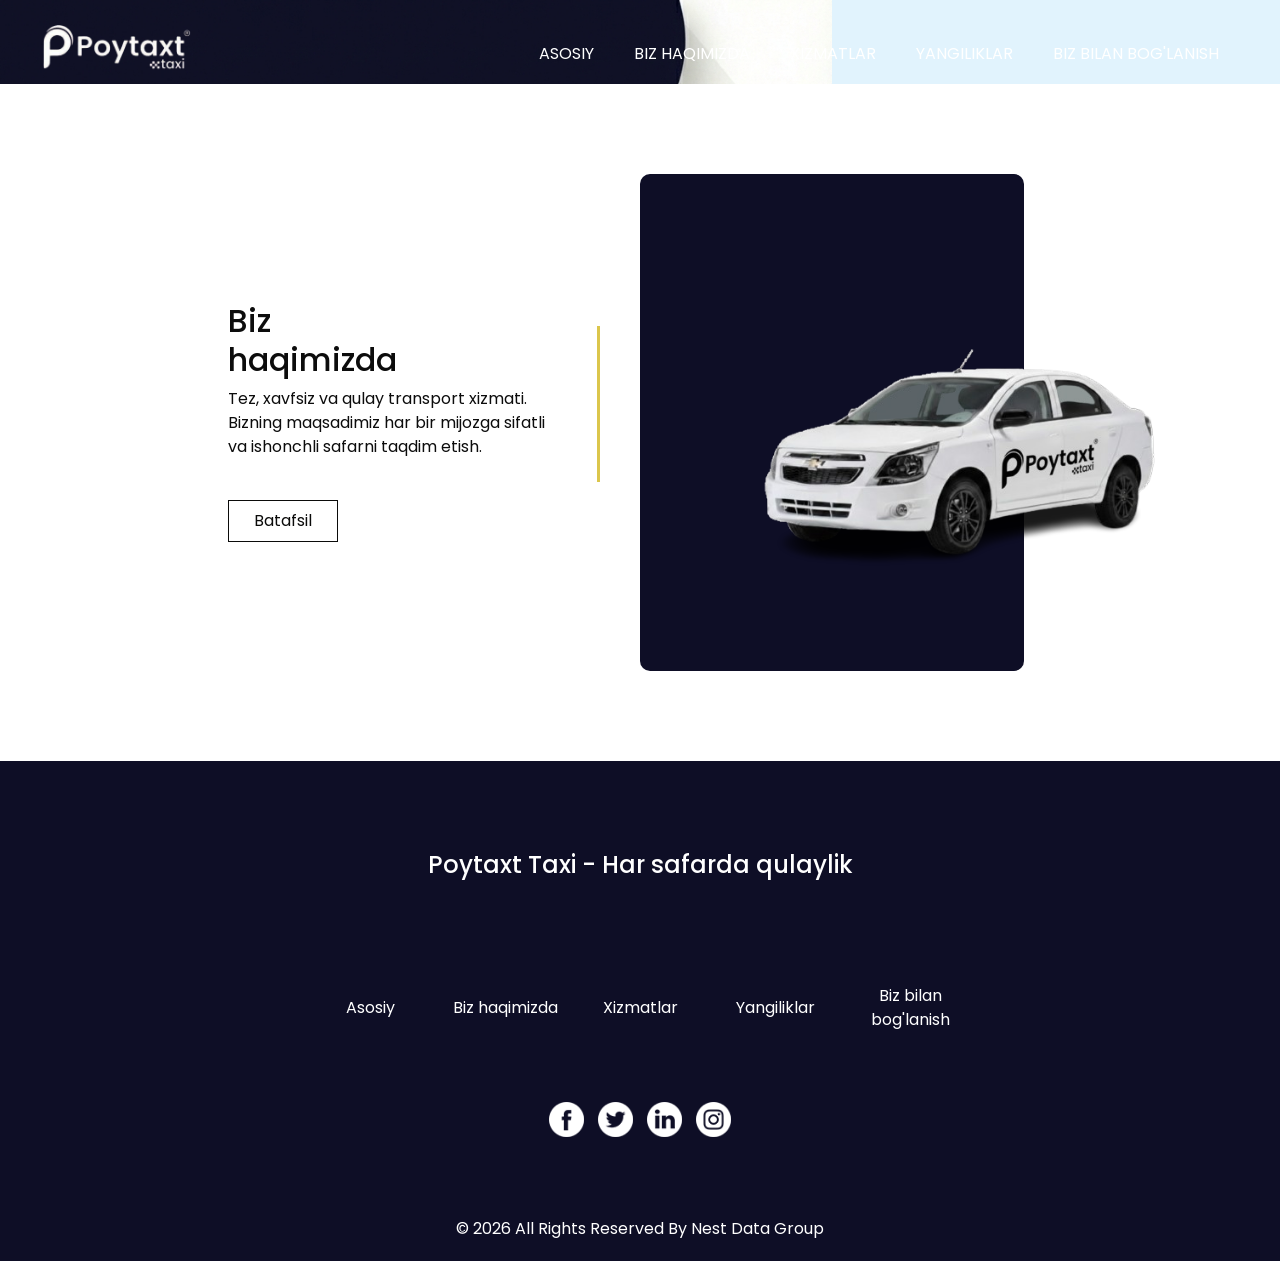
==== about.html @ 5a4f8e4b "first commit" ====
<!DOCTYPE html>
<html>

<head>
  <!-- Basic -->
  <meta charset="utf-8" />
  <meta http-equiv="X-UA-Compatible" content="IE=edge" />
  <!-- Mobile Metas -->
  <meta name="viewport" content="width=device-width, initial-scale=1, shrink-to-fit=no" />
  <!-- Site Metas -->
  <meta name="keywords" content="" />
  <meta name="description" content="" />
  <meta name="author" content="" />

  <title>Urotaxi</title>

  <!-- slider stylesheet -->
  <link rel="stylesheet" type="text/css" href="https://cdnjs.cloudflare.com/ajax/libs/OwlCarousel2/2.3.4/assets/owl.carousel.min.css" />

  <!-- bootstrap core css -->
  <link rel="stylesheet" type="text/css" href="css/bootstrap.css" />

  <!-- fonts style -->
  <link href="https://fonts.googleapis.com/css?family=Poppins:400,700&display=swap" rel="stylesheet">

  <!-- Custom styles for this template -->
  <link href="css/style.css" rel="stylesheet" />
  <!-- responsive style -->
  <link href="css/responsive.css" rel="stylesheet" />
</head>

<body class="sub_page">

  <div class="hero_area">
    <!-- header section strats -->
    <header class="header_section">
      <div class="container-fluid">
        <nav class="navbar navbar-expand-lg custom_nav-container ">
          <a class="navbar-brand" href="index.html">
            <img src="images/logo_99.png" alt="Poytaxt Taxi Logo" class="logo">
          </a>
          </a>
          <button class="navbar-toggler" type="button" data-toggle="collapse" data-target="#navbarSupportedContent" aria-controls="navbarSupportedContent" aria-expanded="false" aria-label="Toggle navigation">
            <span class="navbar-toggler-icon"></span>
          </button>

          <div class="collapse navbar-collapse" id="navbarSupportedContent">
            <div class="d-flex ml-auto flex-column flex-lg-row align-items-center">
              <ul class="navbar-nav  ">
                <li class="nav-item ">
                  <a class="nav-link" href="index.html">Asosiy <span class="sr-only">(current)</span></a>
                </li>
                <li class="nav-item active">
                  <a class="nav-link" href="about.html"> Biz haqimizda</a>
                </li>
                <li class="nav-item">
                  <a class="nav-link" href="service.html"> Xizmatlar </a>
                </li>
                <li class="nav-item">
                  <a class="nav-link" href="news.html"> Yangiliklar</a>
                </li>
                <li class="nav-item">
                  <a class="nav-link" href="contact.html">Biz bilan bog'lanish</a>
                </li>

              </ul>
            </div>
          </div>
        </nav>
      </div>
    </header>
    <!-- end header section -->
  </div>

  <!-- about section -->

  <section class="about_section layout_padding">
    <div class="container-fluid">
      <div class="row">
        <div class="col-lg-4 col-md-5 offset-lg-2 offset-md-1">
          <div class="detail-box">
            <h2>
              Biz <br>
              haqimizda
            </h2>
            <p>
              Tez, xavfsiz va qulay transport xizmati. Bizning maqsadimiz har bir mijozga sifatli va ishonchli safarni taqdim etish.
            </p>
            <a href="index.html">
              Batafsil
            </a>
          </div>
        </div>
        <div class="col-md-6">
          <div class="img-box">
            <img src="images/about-img.png" alt="">
          </div>
        </div>
      </div>
    </div>
  </section>

  <!-- end about section -->

  <!-- info section -->

  <section class="info_section layout_padding-top layout_padding2-bottom">
    <div class="container">
      <div class="box">
        <div class="info_form">
          <h4>
            Poytaxt Taxi - Har safarda qulaylik
          </h4>
          <form action="">

            <div class="d-flex justify-content-end">

            </div>
          </form>
        </div>
        <div class="info_links">
          <ul>
            <li class=" ">
              <a class="" href="index.html">Asosiy <span class="sr-only">(current)</span></a>
            </li>
            <li class="">
              <a class="" href="about.html"> Biz haqimizda</a>
            </li>
            <li class="">
              <a class="" href="service.html"> Xizmatlar </a>
            </li>
            <li class="">
              <a class="" href="news.html"> Yangiliklar</a>
            </li>
            <li class="">
              <a class="" href="contact.html">Biz bilan bog'lanish</a>
            </li>

          </ul>
        </div>
        <div class="info_social">
          <div>
            <a href="">
              <img src="images/fb.png" alt="">
            </a>
          </div>
          <div>
            <a href="">
              <img src="images/twitter.png" alt="">
            </a>
          </div>
          <div>
            <a href="">
              <img src="images/linkedin.png" alt="">
            </a>
          </div>
          <div>
            <a href="">
              <img src="images/instagram.png" alt="">
            </a>
          </div>
        </div>
      </div>
    </div>

  </section>

  <!-- end info section -->

  <!-- footer section -->
  <section class="container-fluid footer_section">
    <div class="container">
      <p>
        &copy; 2026 All Rights Reserved By
        <a href="https://html.design/">Nest Data Group</a>
      </p>
    </div>
  </section>
  <!-- footer section -->

  <script type="text/javascript" src="js/jquery-3.4.1.min.js"></script>
  <script type="text/javascript" src="js/bootstrap.js"></script>
  <script type="text/javascript" src="https://cdnjs.cloudflare.com/ajax/libs/OwlCarousel2/2.3.4/owl.carousel.min.js">
  </script>


  <!-- owl carousel script -->
  <script type="text/javascript">
    $(".owl-carousel").owlCarousel({
      loop: true,
      margin: 20,
      navText: [],
      autoplay: true,
      autoplayHoverPause: true,
      responsive: {
        0: {
          items: 1
        },
        768: {
          items: 2
        },
        1000: {
          items: 2
        }
      }
    });
  </script>
  <!-- end owl carousel script -->

</body>

</html>
---- css/style.css ----
html {
  overflow-x: hidden;
}

body {
  font-family: "Poppins", sans-serif;
  color: #0c0c0c;
  background-color: #ffffff;
}

.layout_padding {
  padding: 90px 0;
}

.layout_padding2 {
  padding: 45px 0;
}

.layout_padding2-top {
  padding-top: 45px;
}

.layout_padding2-bottom {
  padding-bottom: 45px;
}

.layout_padding-top {
  padding-top: 90px;
}

.layout_padding-bottom {
  padding-bottom: 90px;
}

.heading_container {
  display: -webkit-box;
  display: -ms-flexbox;
  display: flex;
  margin-bottom: 45px;
}

.heading_container h2 {
  position: relative;
  margin: 0;
  padding: 10px 0;
}

.heading_container h2::before {
  content: "";
  position: absolute;
  width: 3px;
  height: 100%;
  top: 50%;
  right: -45px;
  -webkit-transform: translateY(-50%);
          transform: translateY(-50%);
  z-index: 1;
  background-color: #dbc64c;
  background-repeat: no-repeat;
}

/*header section*/
.hero_area {
  min-height: 100vh;
  position: relative;
  background-image: url(../images/hero-bg.jpg);
  background-size: cover;
}

.hero_area::before {
  content: "";
  position: absolute;
  top: 0;
  left: 0;
  height: 100%;
  width: 65%;
  background-image: url(../images/hero-bg2.png);
  background-size: 100%;
  background-repeat: no-repeat;
}

.sub_page .hero_area {
  min-height: auto;
  background-image: none;
  background-color: #e1f3fd;
}

.sub_page .service_section {
  margin: 45px auto;
}

.header_section .container-fluid {
  padding-right: 25px;
  padding-left: 25px;
}

.header_section .nav_container {
  margin: 0 auto;
}

.custom_nav-container .navbar-nav .nav-item .nav-link {
  margin: 10px 20px;
  padding: 0;
  color: white;
  text-align: center;
  position: relative;
  text-transform: uppercase;
}

a,
a:hover,
a:focus {
  text-decoration: none;
}

a:hover,
a:focus {
  color: initial;
}

.btn,
.btn:focus {
  outline: none !important;
  -webkit-box-shadow: none;
          box-shadow: none;
}

.custom_nav-container .nav_search-btn {
  background-image: url(../images/search-icon.png);
  background-size: 20px;
  background-repeat: no-repeat;
  background-position: center 5px;
  width: 35px;
  height: 35px;
  padding: 0;
  border: none;
}

.navbar-brand {
  display: -webkit-box;
  display: -ms-flexbox;
  display: flex;
}

.navbar-brand span {
  font-size: 24px;
  font-weight: 700;
  color: white;
  text-transform: uppercase;
}

.custom_nav-container {
  z-index: 99999;
  padding-top: 20px;
  -webkit-box-align: end;
      -ms-flex-align: end;
          align-items: flex-end;
}

.navbar-expand-lg .navbar-collapse {
  -webkit-box-align: end;
      -ms-flex-align: end;
          align-items: flex-end;
}

.custom_nav-container .navbar-toggler {
  outline: none;
}

.custom_nav-container .navbar-toggler .navbar-toggler-icon {
  background-image: url(../images/menu.png);
  background-size: 45px;
}

/*end header section*/
/* slider section */
.slider_section {
  height: calc(100% - 80px);
  display: -webkit-box;
  display: -ms-flexbox;
  display: flex;
  -webkit-box-align: center;
      -ms-flex-align: center;
          align-items: center;
  z-index: 2;
  color: #3b3a3a;
  padding: 45px 0 75px 0;
}

.slider_section .row {
  -webkit-box-align: center;
      -ms-flex-align: center;
          align-items: center;
}

.slider_section div#carouselExampleIndicators {
  width: 130%;
  margin-left: -20%;
  position: unset;
}

.slider_section .box {
  padding-left: 15%;
  margin-bottom: 100px;
}

.slider_section .box .detail-box {
  padding-right: 10%;
}

.slider_section .box .detail-box h4 {
  font-weight: bold;
  margin-bottom: 0;
  color: #4f4f4f;
}

.slider_section .box .detail-box h1 {
  font-weight: bold;
  margin-bottom: 30px;
  text-transform: uppercase;
  font-size: 3rem;
  color: #4f4f4f;
}

/* Mobile uchun */
@media (max-width: 768px) {
  .slider_section .box .detail-box h1 {
    font-size: 1.8rem;
  }
}

.slider_section .box .img-box {
  margin: 0 7%;
}

.slider_section .box .img-box img {
  width: 100%;
}

.slider_section .box .btn-box {
  margin-top: 15px;
}

.slider_section .box .btn-box a {
  text-align: center;
  display: inline-block;
  padding: 8px 30px;
  border: 1px solid #0b0b0a;
  background-color: transparent;
  color: #0b0b0a;
}

.slider_section .box .btn-box a:hover {
  background-color: #0b0b0a;
  color: #ffffff;
}

.slider_section .slider_form {
  width: 400px;
  padding: 25px;
  background-color: #0E0E26;
  border-radius: 10px;
  margin: auto;
}

.slider_section .slider_form h4 {
  font-weight: bold;
  text-align: center;
  color: #ffffff;
  margin-bottom: 20px;
}

.slider_section .slider_form form {
  margin: 15px 0;
}

.slider_section .slider_form form input {
  width: 100%;
  height: 40px;
  border: none;
  outline: none;
  margin-bottom: 15px;
  padding-left: 15px;
}

.slider_section .slider_form form .btm_input {
  display: -webkit-box;
  display: -ms-flexbox;
  display: flex;
}

.slider_section .slider_form form .btm_input input {
  width: calc(95% - 116px);
  margin: 0;
  margin-right: 10px;
}

.slider_section .slider_form form .btm_input button {
  -webkit-box-flex: 1;
      -ms-flex: 1;
          flex: 1;
  min-width: 116px;
  border: 2px solid #ffffff; /* oq ramka qo‘shildi */
  border-radius: 5px; /* ixtiyoriy: biroz yumaloq burchaklar */
  outline: none;
  background-color: #0E0E26;
  color: #ffffff;
  padding: 10px 20px; /* ixtiyoriy: kattaroq click zone uchun */
  cursor: pointer; /* sichqoncha ustida ko‘rinadigan qo‘shimcha */
  transition: 0.3s ease; /* hoverda yumshoq effekt uchun */
}

/* hover effekti (ixtiyoriy) */
.slider_section .slider_form form .btm_input button:hover {
  background-color: #ffffff;
  color: #0E0E26;
}

.slider_section .carousel-indicators {
  margin: 0;
  -webkit-box-pack: start;
      -ms-flex-pack: start;
          justify-content: flex-start;
  left: 10%;
}

.slider_section .carousel-indicators li {
  width: 18px;
  height: 18px;
  border-radius: 100%;
  background-color: #282828;
  opacity: 1;
}

.slider_section .carousel-indicators li.active {
  background-color: #dbc64c;
}

.about_section .row {
  -webkit-box-align: center;
      -ms-flex-align: center;
          align-items: center;
}

.about_section .detail-box {
  position: relative;
  padding-right: 75px;
}

.about_section .detail-box a {
  display: inline-block;
  padding: 8px 25px;
  border: 1px solid #0b0b0a;
  background-color: transparent;
  color: #0b0b0a;
  margin-top: 25px;
}

.about_section .detail-box a:hover {
  background-color: #0b0b0a;
  color: #ffffff;
}

.about_section .detail-box::before {
  content: "";
  position: absolute;
  width: 3px;
  height: 65%;
  top: 10%;
  right: 25px;
  z-index: 1;
  background-color: #dbc64c;
  background-repeat: no-repeat;
}

.about_section .img-box {
  padding: 75px 45px;
}

.about_section .img-box img {
  width: 100%;
  position: relative;
  z-index: 2;
}

.about_section .img-box::before {
  content: "";
  position: absolute;
  top: 0;
  left: 0;
  width: 60%;
  height: 100%;
  background-color: #0E0E26;
  z-index: 1;
  border-radius: 10px;
}

.service_section {
  width: 95%;
  margin: auto;
  border: 1px solid #e5e5e5;
}

.service_section .service_container {
  display: -webkit-box;
  display: -ms-flexbox;
  display: flex;
  text-align: center;
  -webkit-box-pack: justify;
      -ms-flex-pack: justify;
          justify-content: space-between;
}

.service_section .service_container .box .img-box {
  height: 85px;
  display: -webkit-box;
  display: -ms-flexbox;
  display: flex;
  -webkit-box-pack: center;
      -ms-flex-pack: center;
          justify-content: center;
  -webkit-box-align: end;
      -ms-flex-align: end;
          align-items: flex-end;
}

.service_section .service_container .box .img-box img {
  max-width: 100%;
  max-height: 100%;
}

.service_section .service_container .box .detail-box {
  margin-top: 15px;
}

.service_section .service_container .box .detail-box h5 {
  font-weight: bold;
}

.service_section .service_container .box .detail-box a {
  display: inline-block;
  padding: 7px 20px;
  border: 1px solid #0b0b0a;
  background-color: transparent;
  color: #0b0b0a;
}

.service_section .service_container .box .detail-box a:hover {
  background-color: #0b0b0a;
  color: #ffffff;
}

.news_section .news_container {
  display: -webkit-box;
  display: -ms-flexbox;
  display: flex;
  -webkit-box-pack: center;
      -ms-flex-pack: center;
          justify-content: center;
  padding: 0 25px;
}

.news_section .news_container .date-box {
  background-color: #252525;
  padding: 7px 25px;
  color: #ffffff;
  margin-bottom: -15px;
  position: relative;
  z-index: 2;
}

.news_section .news_container .date-box h6 {
  margin: 0;
}

.news_section .news_container .box {
  margin: 0 20px;
  display: -webkit-box;
  display: -ms-flexbox;
  display: flex;
  -webkit-box-orient: vertical;
  -webkit-box-direction: normal;
      -ms-flex-direction: column;
          flex-direction: column;
  -webkit-box-align: center;
      -ms-flex-align: center;
          align-items: center;
}

.news_section .news_container .box .img-box {
  width: 100%;
}

.news_section .news_container .box .img-box img {
  width: 100%;
}

.news_section .news_container .box .detail-box {
  background-color: #0E0E26;
  color:white;
  padding: 15px;
}

.news_section .news_container .box .detail-box h6 {
  font-weight: bold;
  font-size: 18px;
}

.news_section .news_container .box .detail-box p {
  margin: 0;
}

.client_section .carousel-wrap {
  margin: 0 auto;
  padding: 0 5%;
  position: relative;
}

.client_section .owl-nav > div {
  margin-top: -26px;
  position: absolute;
  top: 50%;
  color: #cdcbcd;
}

.client_section .owl-carousel .owl-nav .owl-prev,
.client_section .owl-carousel .owl-nav .owl-next {
  width: 50px;
  height: 50px;
  background-color: #000000;
  background-size: 9px;
  background-position: center;
  border-radius: 100%;
  background-repeat: no-repeat;
  position: absolute;
  top: 50%;
  -webkit-transform: translateY(-50%);
          transform: translateY(-50%);
  outline: none;
}

.client_section .owl-carousel .owl-nav .owl-prev:hover,
.client_section .owl-carousel .owl-nav .owl-next:hover {
  background-color: #0E0E26;
}

.client_section .owl-carousel .owl-nav .owl-prev {
  background-image: url(../images/prev.png);
  left: -10%;
}

.client_section .owl-carousel .owl-nav .owl-prev:hover {
  background-image: url(../images/prev-white.png);
}

.client_section .owl-carousel .owl-nav .owl-next {
  right: -10%;
  background-image: url(../images/next.png);
}

.client_section .owl-carousel .owl-nav .owl-next:hover {
  background-image: url(../images/next-white.png);
}

.client_section .box {
  padding: 35px 45px 15px 45px;
  margin: 15px;
  -webkit-box-shadow: 0 0 25px 0 rgba(0, 0, 0, 0.1);
          box-shadow: 0 0 25px 0 rgba(0, 0, 0, 0.1);
  position: relative;
}

.client_section .box .img-box {
  max-width: 125px;
  min-width: 125px;
}

.client_section .box .img-box img {
  width: 100%;
}

.client_section .box .detail-box {
  margin-top: 15px;
}

.client_section .box .detail-box img {
  width: 25px;
}

.client_section .box > div {
  position: relative;
  z-index: 2;
}

.client_section .box::after {
  content: "";
  position: absolute;
  top: 0;
  left: 0;
  width: 100%;
  height: 90px;
  background-color: #0E0E26;
  z-index: 1;
}

.client_section .carousel-wrap {
  margin: 0 auto;
  padding: 0 5%;
  position: relative;
  margin-bottom: 45px;
}

.client_section .owl-carousel .owl-nav .owl-prev,
.client_section .owl-carousel .owl-nav .owl-next {
  width: 50px;
  height: 50px;
  background-color: #252525;
  background-size: 15px;
  background-position: center;
  border-radius: 100%;
  background-repeat: no-repeat;
  position: absolute;
  top: initial;
  bottom: -75px;
  outline: none;
}

.client_section .owl-carousel .owl-nav .owl-prev:hover,
.client_section .owl-carousel .owl-nav .owl-next:hover {
  background-color: #0E0E26;
}

.client_section .owl-carousel .owl-nav .owl-prev {
  background-image: url(../images/prev.png);
  left: -5%;
}

.client_section .owl-carousel .owl-nav .owl-next {
  left: calc(-5% + 55px);
  background-image: url(../images/next.png);
}

.client_section .owl-carousel .owl-dots.disabled,
.client_section .owl-carousel .owl-nav.disabled {
  display: block;
}

.contact_section .row {
  -webkit-box-align: center;
      -ms-flex-align: center;
          align-items: center;
}

.contact_section .contact_form {
  padding: 25px;
  background-color: #0E0E26;
  margin: 0 45px;
}

.contact_section .contact_form h4 {
  color: #ffffff;
  margin-bottom: 20px;
}

.contact_section .contact_form form {
  margin: 15px 0;
}

.contact_section .contact_form form input {
  width: 100%;
  height: 40px;
  border: none;
  outline: none;
  margin-bottom: 15px;
  padding-left: 15px;
}

.contact_section .contact_form form input.message_input {
  height: 75px;
}

.contact_section .contact_form form button {
  padding: 8px 30px;
  border: 2px solid #ffffff; /* oq ramka */
  border-radius: 5px;         /* yumaloq burchaklar */
  outline: none;
  background-color: #0E0E26;
  color: #ffffff;
  font-size: 15px;
  text-transform: uppercase;
  font-weight: bold;
  cursor: pointer;             /* sichqoncha ko‘rsatgichi */
  transition: 0.3s ease;       /* hoverda yumshoq o‘tish */
}

/* Hover effekti */
.contact_section .contact_form form button:hover {
  background-color: #ffffff;  /* fon oqga o‘zgaradi */
  color: #0E0E26;             /* text qora bo‘ladi */
  border-color: #0E0E26;      /* hoverda ramkani fon bilan moslash */
}

.contact_section .img-box img {
  width: 100%;
}

.app_section {
  background-color: #0E0E26;
  color: #ffffff;
}

.app_section .row {
  -webkit-box-align: center;
      -ms-flex-align: center;
          align-items: center;
}

.app_section .detail-box h2 {
  color: white;
  text-transform: uppercase;
  font-weight: bold;
}

.app_section .detail-box .text-box {
  margin-top: 25px;
}

.app_section .detail-box .text-box h5 {
  text-transform: uppercase;
  font-size: 22px;
  font-weight: bold;
  padding-top: 70px;
}

.app_section .detail-box .btn-box {
  margin: 25px -5px 0 -5px;
  display: -webkit-box;
  display: -ms-flexbox;
  display: flex;
}

.app_section .detail-box .btn-box a {
  margin: 5px;
}

.app_section .img-box {
  display: -webkit-box;
  display: -ms-flexbox;
  display: flex;
  -webkit-box-pack: center;
      -ms-flex-pack: center;
          justify-content: center;
  -webkit-box-align: center;
      -ms-flex-align: center;
          align-items: center;
}

.app_section .img-box img {
  max-width: 100%;
}

.why_section .why_container {
  padding-left: 10%;
}

.why_section .box {
  display: -webkit-box;
  display: -ms-flexbox;
  display: flex;
  -webkit-box-align: center;
      -ms-flex-align: center;
          align-items: center;
}

.why_section .box .img-box {
  min-width: 90px;
  min-height: 90px;
  background-color: #252525;
  border-radius: 100%;
  display: -webkit-box;
  display: -ms-flexbox;
  display: flex;
  -webkit-box-pack: center;
      -ms-flex-pack: center;
          justify-content: center;
  -webkit-box-align: center;
      -ms-flex-align: center;
          align-items: center;
  margin-right: 45px;
}

.why_section .box .img-box img {
  max-width: 30px;
  -webkit-transition: all 1s;
  transition: all 1s;
}

.why_section .box .img-box .img-2 {
  display: none;
  opacity: 0;
}

.why_section .box .detail-box h5 {
  font-weight: bold;
}

.why_section .box .detail-box p {
  margin: 0;
}

.why_section .box:nth-child(2) {
  margin: 35px 0;
}

.why_section .box:hover .img-box {
  background-color: #0E0E26;
}

.why_section .box:hover .img-box .img-1 {
  display: none;
  opacity: 0;
}

.why_section .box:hover .img-box .img-2 {
  display: -webkit-inline-box;
  display: -ms-inline-flexbox;
  display: inline-flex;
  opacity: 1;
}

/* info section */
.info_section {
  background-color: #0E0E26;
  color: #ffffff;
}

.info_section .box {
  width: 100%;
  max-width: 675px;
  margin: 0 auto;
}

.info_section .info_form {
  margin: 0 auto;
  margin-bottom: 45px;
}

.info_section .info_form h4 {
  text-align: center;
  margin-bottom: 35px;
}

.info_section .info_form form {
  display: -webkit-box;
  display: -ms-flexbox;
  display: flex;
  -webkit-box-align: stretch;
      -ms-flex-align: stretch;
          align-items: stretch;
}

.info_section .info_form form input {
  background-color: #ffffff;
  border: none;
  width: calc(100% - 55px);
  outline: none;
  color: #000000;
  height: 42.4px;
  padding-left: 15px;
}

.info_section .info_form form input ::-webkit-input-placeholder {
  color: #9a9999;
}

.info_section .info_form form input :-ms-input-placeholder {
  color: #9a9999;
}

.info_section .info_form form input ::-ms-input-placeholder {
  color: #9a9999;
}

.info_section .info_form form input ::placeholder {
  color: #9a9999;
}

.info_section .info_form form button {
  border: none;
  outline: none;
  background-color: #0E0E26;
  width: 55px;
  font-size: 15px;
  text-transform: uppercase;
  background-image: url(../images/right-arrow.png);
  background-size: 24px;
  background-position: center;
  background-repeat: no-repeat;
}

.info_section .info_links ul {
  padding: 0;
  display: -webkit-box;
  display: -ms-flexbox;
  display: flex;
  -ms-flex-wrap: wrap;
      flex-wrap: wrap;
}

.info_section .info_links ul li {
  list-style-type: none;
  -webkit-box-flex: 1;
      -ms-flex: 1;
          flex: 1;
  text-align: center;
  display: -webkit-box;
  display: -ms-flexbox;
  display: flex;
  -webkit-box-pack: center;
      -ms-flex-pack: center;
          justify-content: center;
}

.info_section .info_links ul li a {
  color: #ffffff;
  padding: 10px;
}

.info_section .info_links a {
  display: -webkit-box;
  display: -ms-flexbox;
  display: flex;
  -webkit-box-align: center;
      -ms-flex-align: center;
          align-items: center;
  margin: 15px 0;
}

.info_section .info_social {
  display: -webkit-box;
  display: -ms-flexbox;
  display: flex;
  -webkit-box-pack: center;
      -ms-flex-pack: center;
          justify-content: center;
  margin: 45px auto 15px auto;
}

.info_section .info_social img {
  width: 35px;
  margin: 0 7px;
}

/* end info section */
/* footer section*/
.footer_section {
  background-color: #0E0E26;
  display: -webkit-box;
  display: -ms-flexbox;
  display: flex;
  -webkit-box-pack: center;
      -ms-flex-pack: center;
          justify-content: center;
  position: relative;
}

.footer_section p {
  color: white;
  margin: 0 auto;
  text-align: center;
  padding: 20px 0;
  width: 55%;
}

.footer_section a {
  color: white;
}
/*# sourceMappingURL=style.css.map */

.logo {
  height: 46px;     /* match navbar height */
  width: auto;      /* keeps proportions */
}
---- css/responsive.css ----
@media (max-width: 1120px) {}

@media (max-width: 992px) {
  .hero_area {
    min-height: auto;
  }

  .hero_area::before {
    width: 100%;
  }

  .slider_section .slider_form {
    width: 100%;
    max-width: 550px;
    margin-top: 45px;
    margin-bottom: 75px;
  }

  .slider_section .carousel-indicators {
    left: 0;
    justify-content: center;
  }

  .news_section .news_container {
    flex-direction: column;
  }

  .news_section .news_container .box:nth-child(2) {
    margin-top: 75px;
    margin-bottom: 75px;
  }

  .contact_section .contact_form {
    padding: 25px 15px;
    margin: 0 auto;
    max-width: 475px;
  }

  .why_section .why_container {
    padding: 0;
  }

  .info_section .box {
    width: 100%;
  }

  .footer_section p {
    width: 100%;
  }
}

@media (max-width: 768px) {

  .about_section .detail-box {
    padding: 0;
    margin-bottom: 45px;
  }

  .about_section .detail-box::before {
    right: -5px;
  }

  .about_section .img-box {
    padding: 45px 0;
  }

  .service_section .service_container .box:nth-child(2) {
    margin: 45px 0;
  }

  .service_section .service_container {
    flex-direction: column;
  }

  .contact_section .img-box {
    padding-left: 25px;
    margin-top: 35px;
  }

  .app_section .detail-box {
    margin-bottom: 35px;
  }

  .info_section .info_links ul {
    flex-direction: column;
    align-items: center;
  }


}

@media (max-width: 576px) {
  .news_section .news_container {
    padding: 0;
  }
}

@media (max-width: 480px) {}

@media (max-width: 420px) {
  .why_section .box {
    flex-direction: column;
    align-items: center;
    text-align: center;
  }

  .why_section .box .img-box {
    margin: 0;
    margin-bottom: 25px;
  }
}

@media (max-width: 360px) {
  .app_section .detail-box .btn-box {
    flex-direction: column;
    align-items: center;
  }
}

@media (min-width: 1200px) {
  .container {
    max-width: 1170px;
  }
}
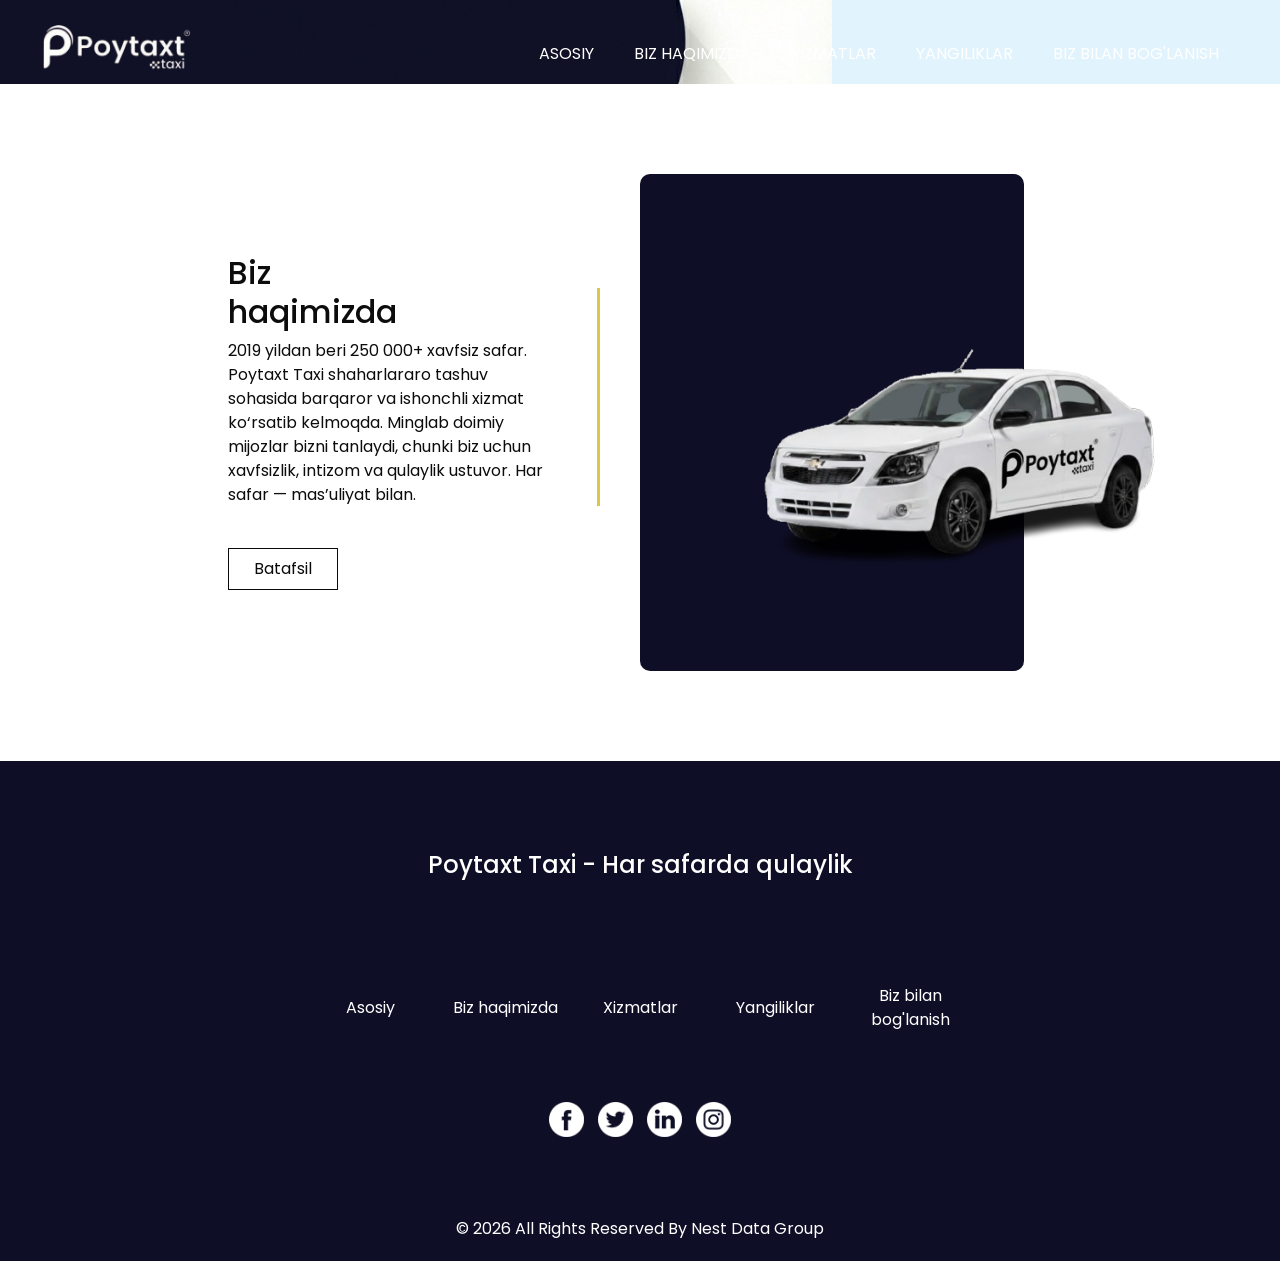
==== commit 5cccd7d9: "about changed" ====
--- a/about.html
+++ b/about.html
@@ -84,7 +84,9 @@
               haqimizda
             </h2>
             <p>
-              Tez, xavfsiz va qulay transport xizmati. Bizning maqsadimiz har bir mijozga sifatli va ishonchli safarni taqdim etish.
+              2019 yildan beri 250 000+ xavfsiz safar.<br>
+              Poytaxt Taxi shaharlararo tashuv sohasida barqaror va ishonchli xizmat ko‘rsatib kelmoqda. Minglab doimiy mijozlar bizni tanlaydi, chunki biz uchun xavfsizlik, intizom va qulaylik ustuvor.
+              Har safar — mas’uliyat bilan.
             </p>
             <a href="index.html">
               Batafsil
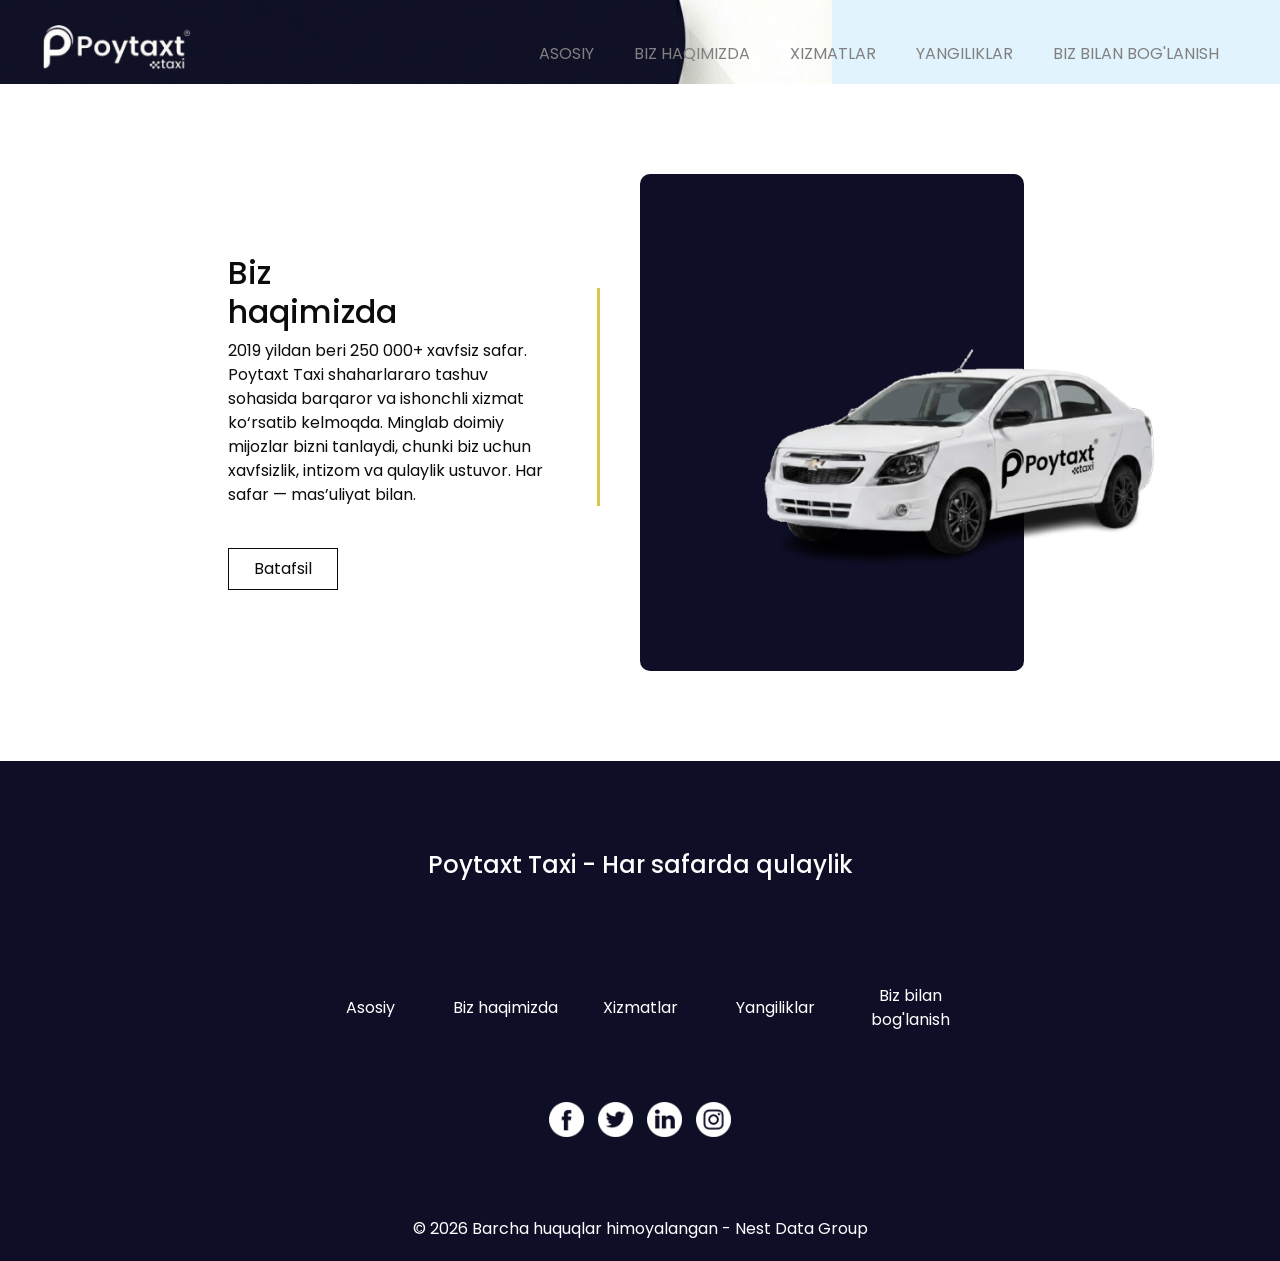
==== commit e1fde6ea: "ohirgi qismi ozgardi" ====
--- a/about.html
+++ b/about.html
@@ -173,7 +173,7 @@
   <section class="container-fluid footer_section">
     <div class="container">
       <p>
-        &copy; 2026 All Rights Reserved By
+        &copy; 2026 Barcha huquqlar himoyalangan - 
         <a href="https://html.design/">Nest Data Group</a>
       </p>
     </div>
--- a/css/style.css
+++ b/css/style.css
@@ -101,7 +101,7 @@
 .custom_nav-container .navbar-nav .nav-item .nav-link {
   margin: 10px 20px;
   padding: 0;
-  color: white;
+  color: grey;
   text-align: center;
   position: relative;
   text-transform: uppercase;
